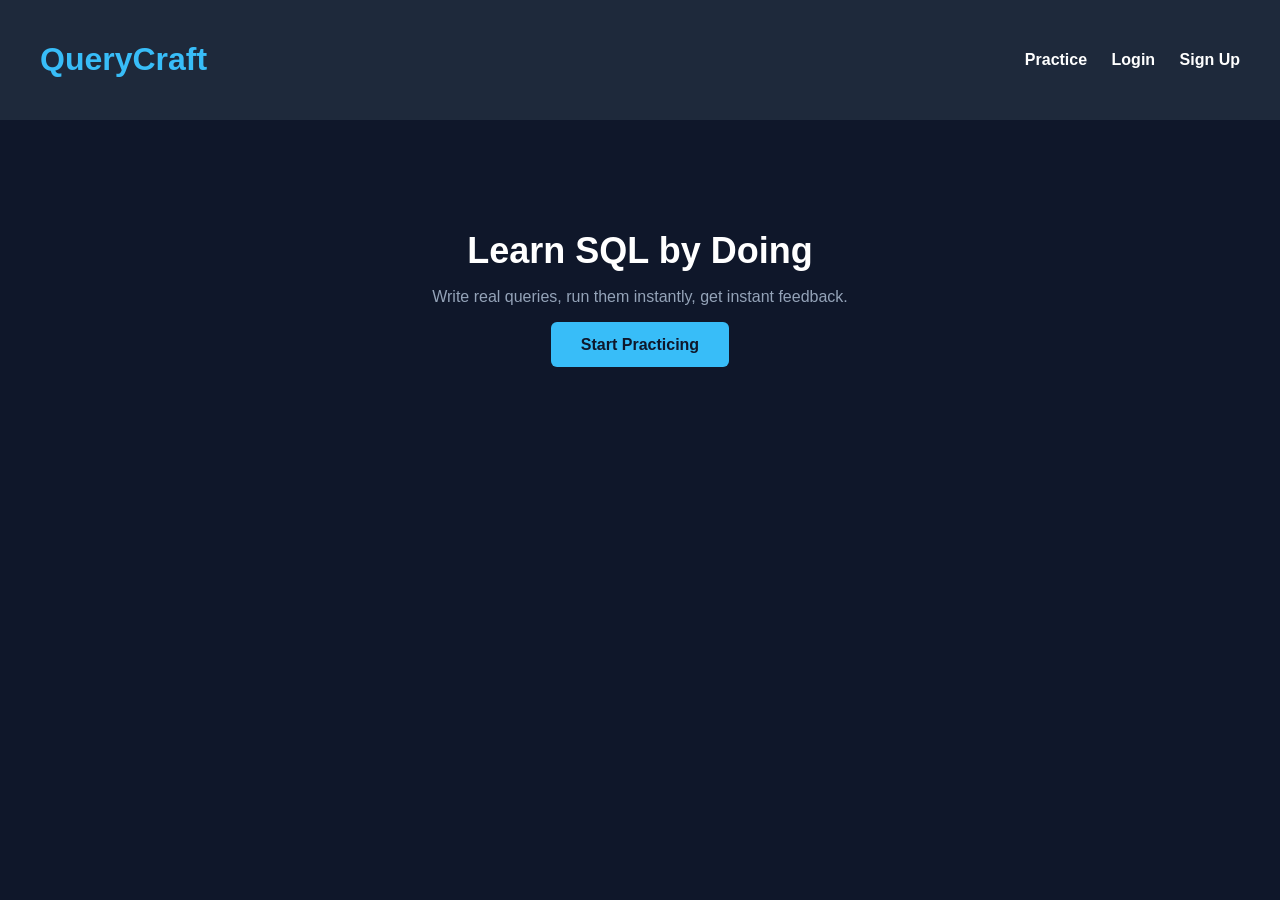
==== frontend/index.html @ a49887ea "Add homepage frontend" ====
<!DOCTYPE html>
<html lang="en">
<head>
<meta charset="UTF-8">
<title>QueryCraft</title>
<style>
  body { font-family: Arial, sans-serif; margin: 0; background: #0f172a; color: white; }
  header { padding: 20px 40px; background: #1e293b; display: flex; justify-content: space-between; align-items: center; }
  header h1 { color: #38bdf8; }
  nav a { color: white; margin-left: 20px; text-decoration: none; font-weight: bold; }
  .hero { text-align: center; padding: 80px 20px; }
  .hero h2 { font-size: 36px; margin-bottom: 10px; }
  .hero p { color: #94a3b8; margin-bottom: 30px; }
  .btn { background: #38bdf8; color: #0f172a; padding: 14px 30px; border: none; border-radius: 6px; font-size: 16px; font-weight: bold; cursor: pointer; text-decoration: none; }
</style>
</head>
<body>

<header>
  <h1>QueryCraft</h1>
  <nav>
    <a href="questions.html">Practice</a>
    <a href="login.html">Login</a>
    <a href="signup.html">Sign Up</a>
  </nav>
</header>

<section class="hero">
  <h2>Learn SQL by Doing</h2>
  <p>Write real queries, run them instantly, get instant feedback.</p>
  <a class="btn" href="questions.html">Start Practicing</a>
</section>

</body>
</html>
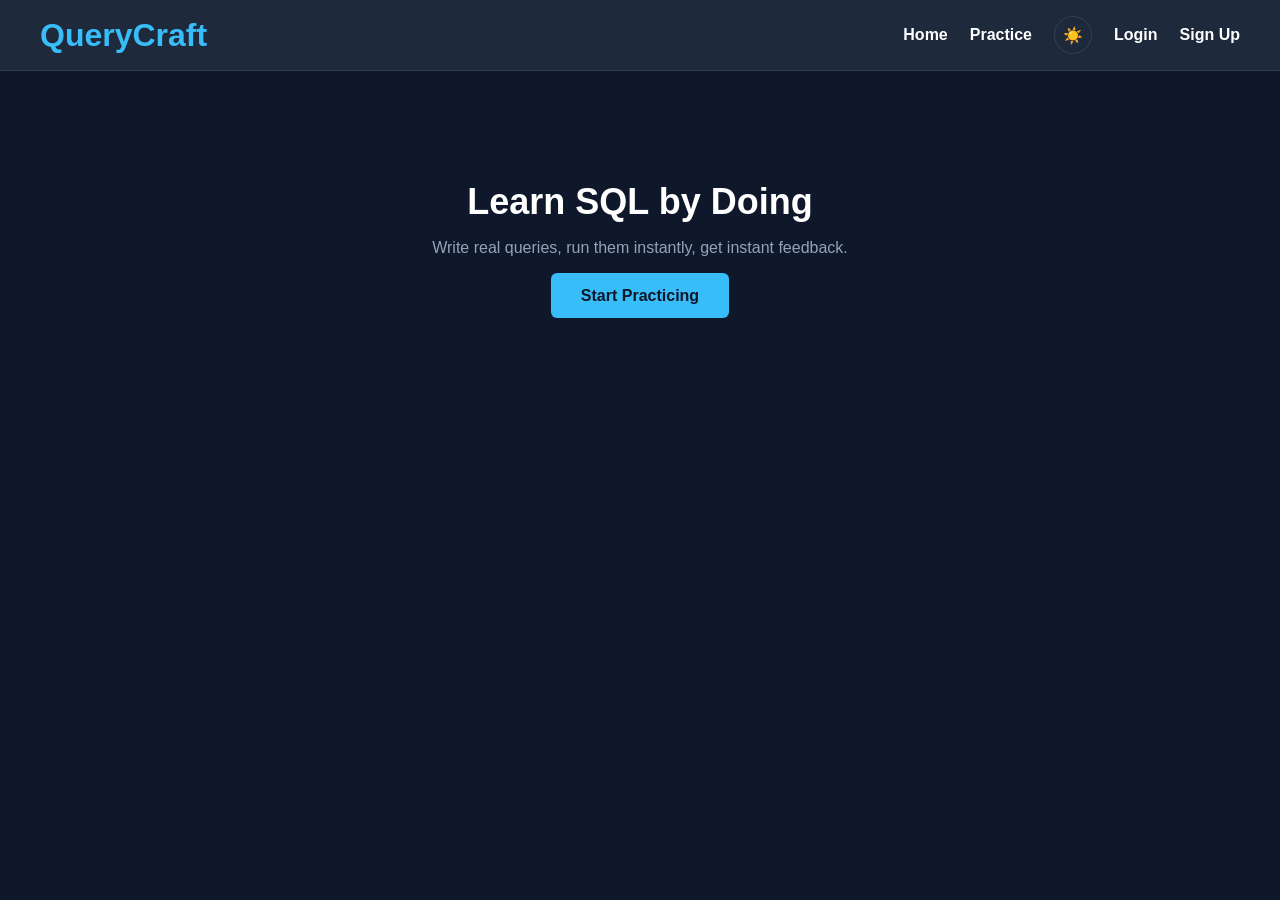
==== commit 8de2b232: "Add shared theme and header, return user name on login" ====
--- a/frontend/index.html
+++ b/frontend/index.html
@@ -3,26 +3,20 @@
 <head>
 <meta charset="UTF-8">
 <title>QueryCraft</title>
+<link rel="stylesheet" href="common.css">
+<script src="common.js"></script>
 <style>
-  body { font-family: Arial, sans-serif; margin: 0; background: #0f172a; color: white; }
-  header { padding: 20px 40px; background: #1e293b; display: flex; justify-content: space-between; align-items: center; }
-  header h1 { color: #38bdf8; }
-  nav a { color: white; margin-left: 20px; text-decoration: none; font-weight: bold; }
   .hero { text-align: center; padding: 80px 20px; }
   .hero h2 { font-size: 36px; margin-bottom: 10px; }
-  .hero p { color: #94a3b8; margin-bottom: 30px; }
-  .btn { background: #38bdf8; color: #0f172a; padding: 14px 30px; border: none; border-radius: 6px; font-size: 16px; font-weight: bold; cursor: pointer; text-decoration: none; }
+  .hero p { color: var(--muted); margin-bottom: 30px; }
+  .btn { background: var(--accent); color: var(--accent-text); padding: 14px 30px; border: none; border-radius: 6px; font-size: 16px; font-weight: bold; cursor: pointer; text-decoration: none; }
 </style>
 </head>
 <body>
 
 <header>
   <h1>QueryCraft</h1>
-  <nav>
-    <a href="questions.html">Practice</a>
-    <a href="login.html">Login</a>
-    <a href="signup.html">Sign Up</a>
-  </nav>
+  <nav id="nav"></nav>
 </header>
 
 <section class="hero">
--- a/frontend/common.css
+++ b/frontend/common.css
@@ -0,0 +1,29 @@
+:root {
+  --bg: #0f172a; --card: #1e293b; --text: #ffffff; --muted: #94a3b8;
+  --border: #334155; --accent: #38bdf8; --accent-text: #0f172a;
+  --input-bg: #0f172a; --hover: #1e293b; --code: #38bdf8;
+  --ok: #22c55e; --bad: #ef4444; --welcome-bg: #0c4a6e;
+}
+[data-theme="light"] {
+  --bg: #f1f5f9; --card: #ffffff; --text: #0f172a; --muted: #64748b;
+  --border: #cbd5e1; --accent: #0284c7; --accent-text: #ffffff;
+  --input-bg: #f8fafc; --hover: #e2e8f0; --code: #0369a1;
+  --ok: #16a34a; --bad: #dc2626; --welcome-bg: #e0f2fe;
+}
+
+* { box-sizing: border-box; }
+body { font-family: Arial, sans-serif; margin: 0; background: var(--bg); color: var(--text); }
+
+header { padding: 16px 40px; background: var(--card); display: flex; justify-content: space-between; align-items: center; border-bottom: 1px solid var(--border); }
+header h1 { color: var(--accent); margin: 0; }
+nav { display: flex; align-items: center; gap: 22px; }
+nav a { color: var(--text); text-decoration: none; font-weight: bold; }
+nav a:hover { color: var(--accent); }
+.icon-btn { background: transparent; border: 1px solid var(--border); color: var(--text); border-radius: 50%; width: 38px; height: 38px; cursor: pointer; font-size: 16px; }
+.avatar { background: var(--accent); color: var(--accent-text); border: none; border-radius: 50%; width: 40px; height: 40px; font-weight: bold; font-size: 16px; cursor: pointer; }
+.profile { position: relative; }
+.dropdown { display: none; position: absolute; right: 0; top: 50px; min-width: 190px; background: var(--card); border: 1px solid var(--border); border-radius: 8px; box-shadow: 0 8px 20px rgba(0,0,0,0.25); overflow: hidden; z-index: 10; }
+.dropdown.open { display: block; }
+.dropdown .who { padding: 12px 16px; border-bottom: 1px solid var(--border); color: var(--muted); font-size: 14px; }
+.dropdown button { display: block; width: 100%; text-align: left; padding: 12px 16px; background: none; border: none; color: var(--text); font-size: 15px; cursor: pointer; }
+.dropdown button:hover { background: var(--hover); }
